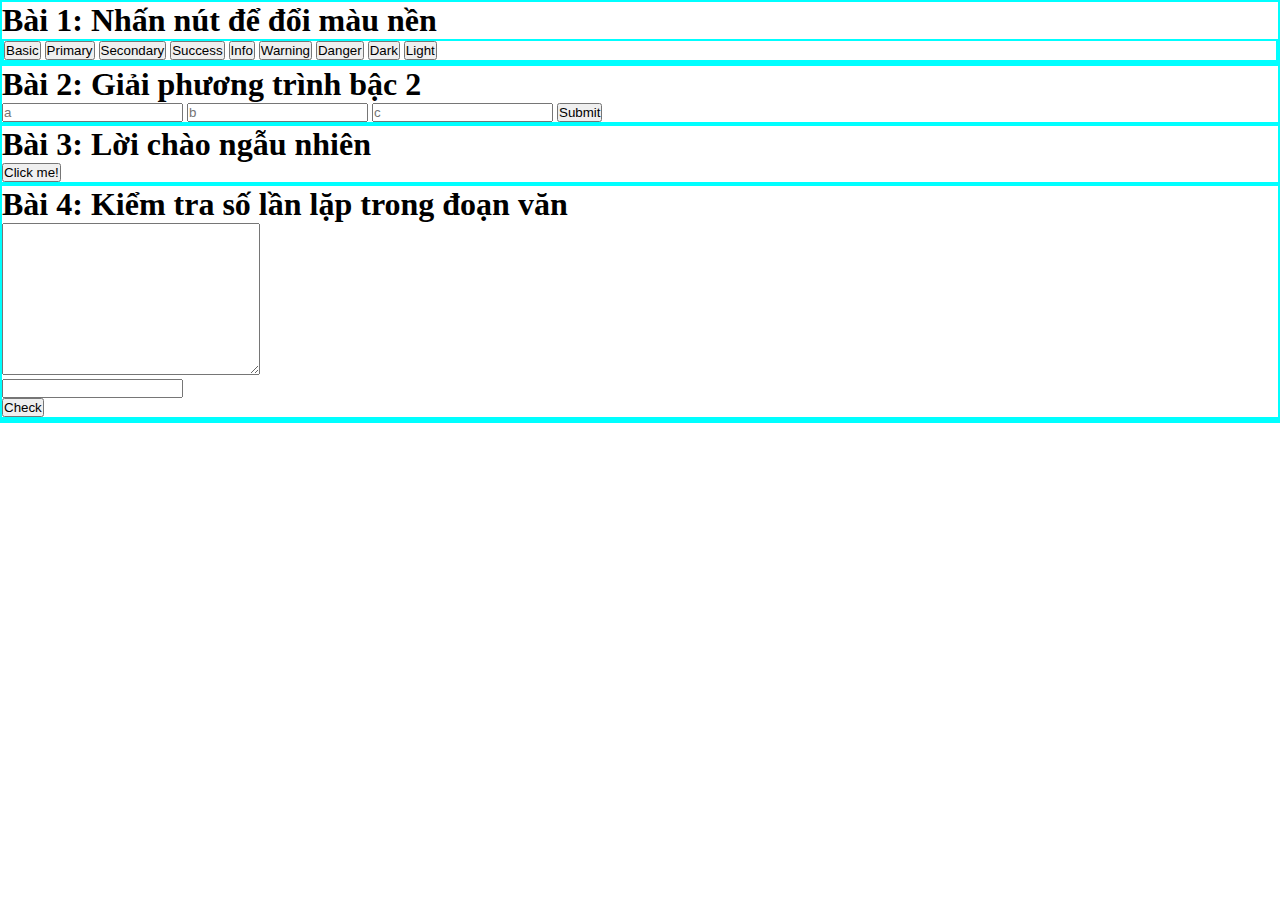
==== lab4/indel.html @ 5bea833b "#1: lab 4: ex 1, 2, 3, 4" ====
<!DOCTYPE html>
<html lang="en">

<head>
    <meta charset="UTF-8">
    <meta name="viewport" content="width=device-width, initial-scale=1.0">
    <!-- Bootrap -->
    <link rel="stylesheet" href="https://cdn.jsdelivr.net/npm/bootstrap@5.2.3/dist/css/bootstrap.min.css"
        integrity="sha384-rbsA2VBKQhggwzxH7pPCaAqO46MgnOM80zW1RWuH61DGLwZJEdK2Kadq2F9CUG65" crossorigin="anonymous">

    <link rel="stylesheet" href="assests/css/style.css">
    <script src="assests/js/action.js"></script>
    <script src="https://code.jquery.com/jquery-3.7.1.js"
        integrity="sha256-eKhayi8LEQwp4NKxN+CfCh+3qOVUtJn3QNZ0TciWLP4=" crossorigin="anonymous"></script>
    <title>Lab 4</title>
</head>

<body>
    <div id="root">
        <!-- Bai 1: Click nut doi mau nen -->
        <div id="bai1">
            <div class="container">
                <h1>Bài 1: Nhấn nút để đổi màu nền</h1>
                <div class="container p-4 m-2">
                    <button type="button" class="bai1-btn btn">Basic</button>
                    <button type="button" class="bai1-btn btn btn-primary">Primary</button>
                    <button type="button" class="bai1-btn btn btn-secondary">Secondary</button>
                    <button type="button" class="bai1-btn btn btn-success">Success</button>
                    <button type="button" class="bai1-btn btn btn-info">Info</button>
                    <button type="button" class="bai1-btn btn btn-warning">Warning</button>
                    <button type="button" class="bai1-btn btn btn-danger">Danger</button>
                    <button type="button" class="bai1-btn btn btn-dark">Dark</button>
                    <button type="button" class="bai1-btn btn btn-light">Light</button>
                </div>
            </div>
        </div>

        <!-- Bai 2: Phuong trinh bac 2 -->
        <div class="bai2">
            <div class="container">
                <h1>Bài 2: Giải phương trình bậc 2</h1>
                <input class="bai2-input" name="a" type="number" placeholder="a">
                <input class="bai2-input" name="b" type="number" placeholder="b">
                <input class="bai2-input" name="c" type="number" placeholder="c">
                <button class="bai2-submit">Submit</button>
                <div>
                    <span class="bai2-result"></span>
                </div>
            </div>
        </div>

        <!-- Bai 3: Loi chao ngau nhien -->
        <div id="bai3">
            <div class="container">
                <h1>Bài 3: Lời chào ngẫu nhiên</h1>
                <button class="bai3-btn">Click me!</button>
            </div>
        </div>

        <!-- Bai4: Kiem tra so lan lap doan -->
        <div id="bai4">
            <div class="container">
                <h1>Bài 4: Kiểm tra số lần lặp trong đoạn văn</h1>
                <textarea name="" id="bai4-textarea" cols="30" rows="10"></textarea>
                <br>
                <input class="bai4-text" type="text">
                <div>
                    <span class="bai4-result"></span>
                </div>
                <button class="bai4-check">Check</button>
            </div>
        </div>

        <!-- Bai 5: Su dung Jquery lam quay anh -->
        <div id="bai5">
            <div class="container">

            </div>
        </div>

</body>

</html>
---- lab4/assests/css/style.css ----
* {
    margin: 0;
    padding: 0;
}

.container {
    border: 2px solid cyan;
}
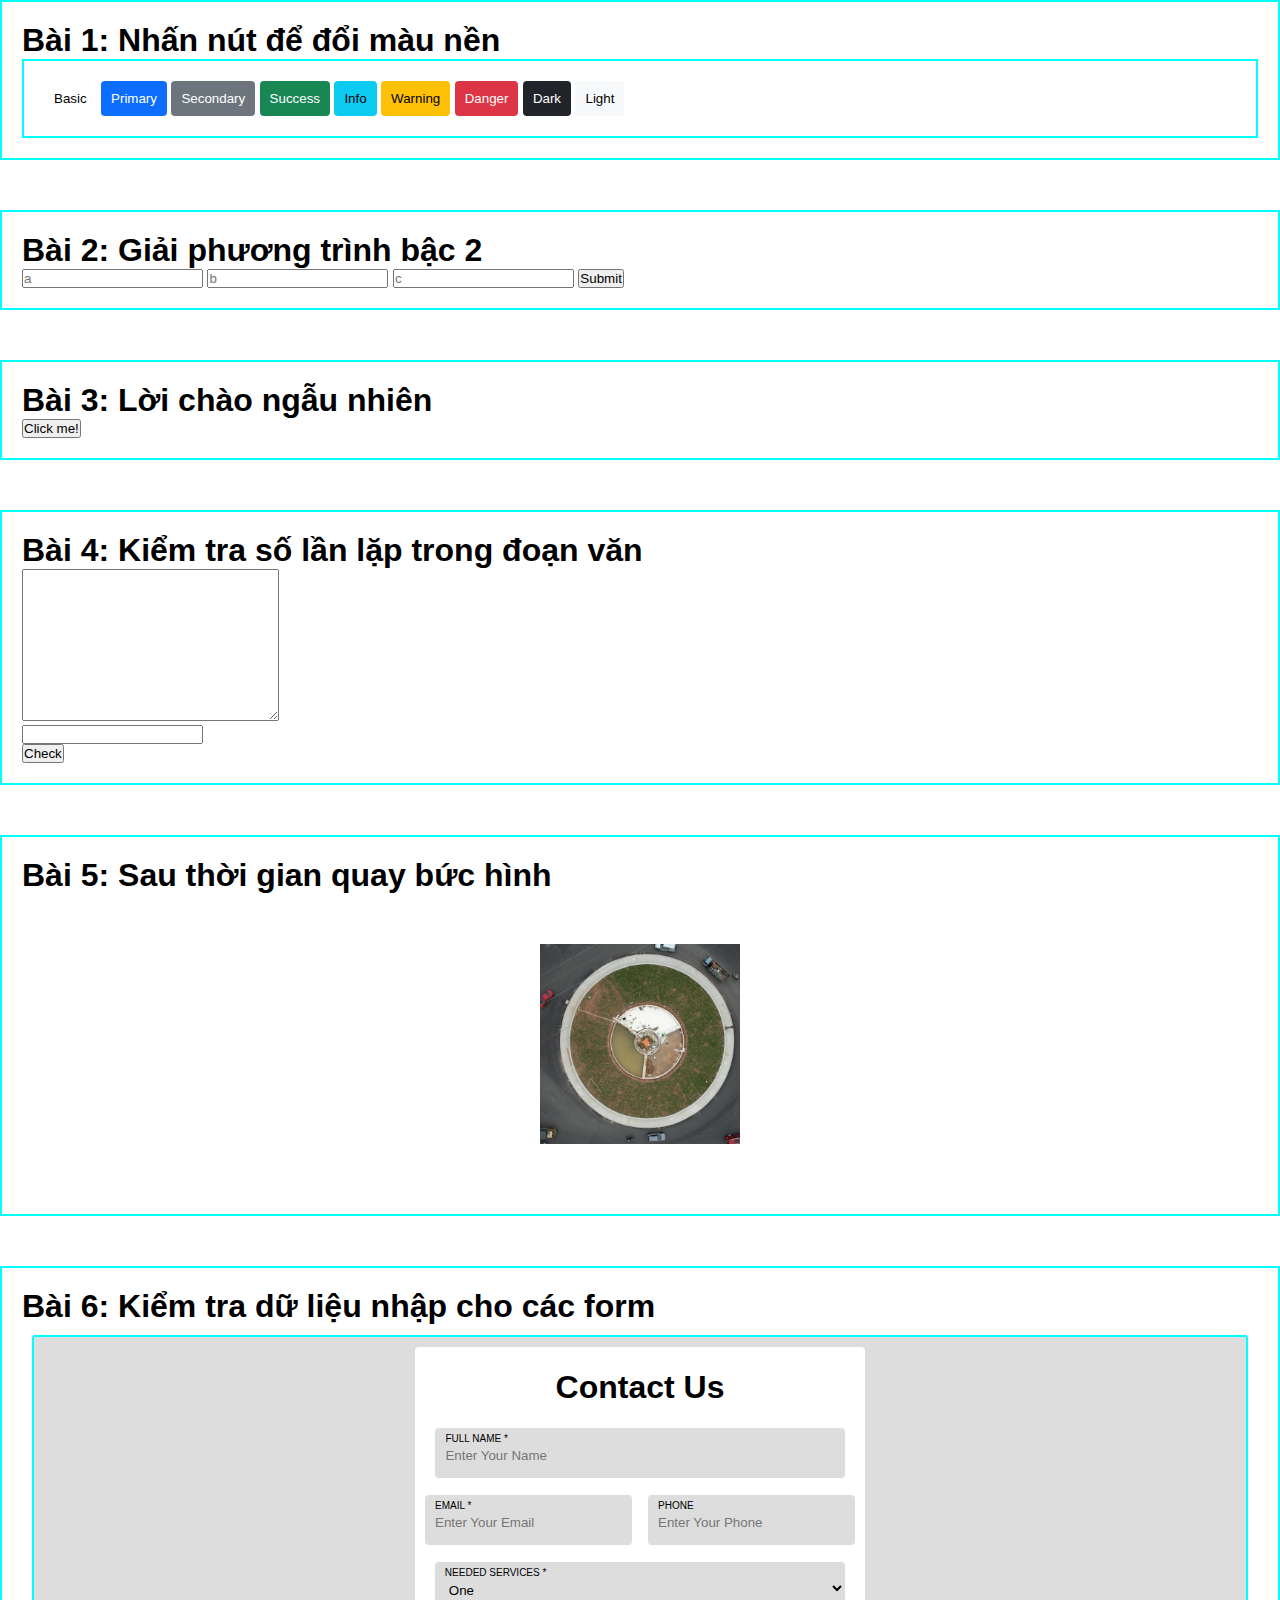
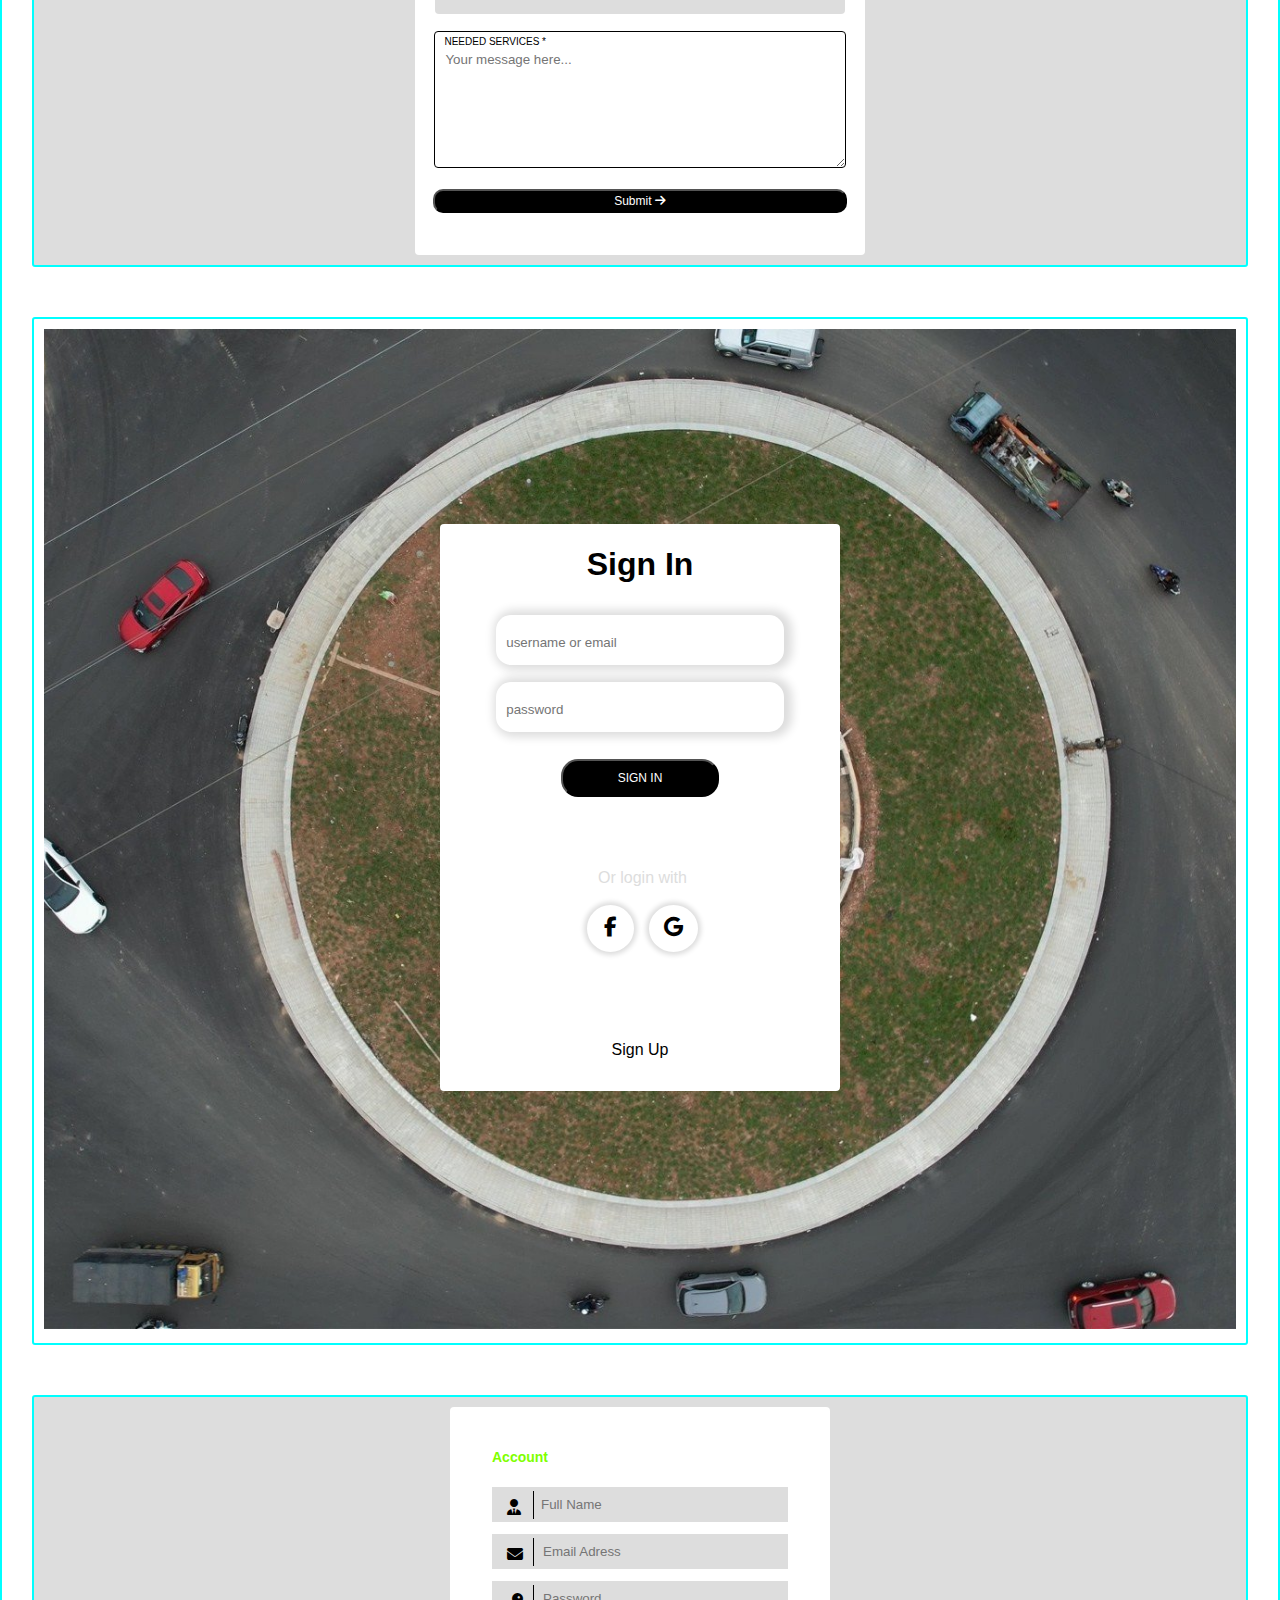
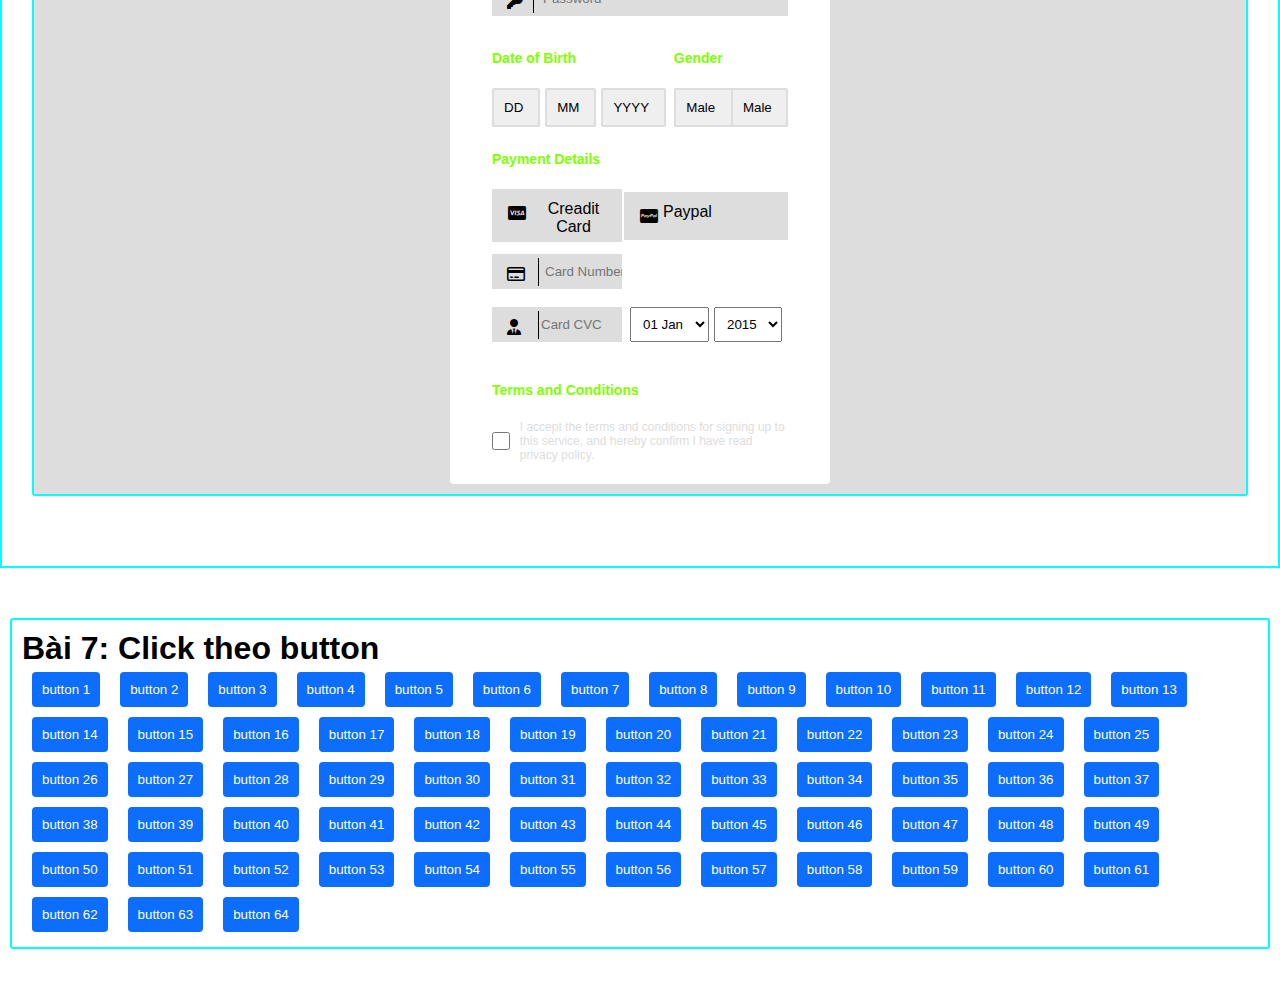
==== commit 99fcb9d4: "#2: lab4 - all" ====
--- a/lab4/indel.html
+++ b/lab4/indel.html
@@ -4,40 +4,40 @@
 <head>
     <meta charset="UTF-8">
     <meta name="viewport" content="width=device-width, initial-scale=1.0">
-    <!-- Bootrap -->
-    <link rel="stylesheet" href="https://cdn.jsdelivr.net/npm/bootstrap@5.2.3/dist/css/bootstrap.min.css"
-        integrity="sha384-rbsA2VBKQhggwzxH7pPCaAqO46MgnOM80zW1RWuH61DGLwZJEdK2Kadq2F9CUG65" crossorigin="anonymous">
 
     <link rel="stylesheet" href="assests/css/style.css">
+    <link rel="stylesheet" href="https://cdnjs.cloudflare.com/ajax/libs/font-awesome/6.4.0/css/all.min.css">
+
     <script src="assests/js/action.js"></script>
     <script src="https://code.jquery.com/jquery-3.7.1.js"
         integrity="sha256-eKhayi8LEQwp4NKxN+CfCh+3qOVUtJn3QNZ0TciWLP4=" crossorigin="anonymous"></script>
+    <link rel="stylesheet" href="assests/css/stylle3.css">
     <title>Lab 4</title>
 </head>
 
 <body>
-    <div id="root">
+    <div id="root4">
         <!-- Bai 1: Click nut doi mau nen -->
         <div id="bai1">
-            <div class="container">
+            <div class="container4">
                 <h1>Bài 1: Nhấn nút để đổi màu nền</h1>
-                <div class="container p-4 m-2">
-                    <button type="button" class="bai1-btn btn">Basic</button>
-                    <button type="button" class="bai1-btn btn btn-primary">Primary</button>
-                    <button type="button" class="bai1-btn btn btn-secondary">Secondary</button>
-                    <button type="button" class="bai1-btn btn btn-success">Success</button>
-                    <button type="button" class="bai1-btn btn btn-info">Info</button>
-                    <button type="button" class="bai1-btn btn btn-warning">Warning</button>
-                    <button type="button" class="bai1-btn btn btn-danger">Danger</button>
-                    <button type="button" class="bai1-btn btn btn-dark">Dark</button>
-                    <button type="button" class="bai1-btn btn btn-light">Light</button>
+                <div class="container4 p-4 m-2">
+                    <button type="button" class="bai1-btn btn4">Basic</button>
+                    <button type="button" class="bai1-btn btn4 btn-primary">Primary</button>
+                    <button type="button" class="bai1-btn btn4 btn-secondary">Secondary</button>
+                    <button type="button" class="bai1-btn btn4 btn-success">Success</button>
+                    <button type="button" class="bai1-btn btn4 btn-info">Info</button>
+                    <button type="button" class="bai1-btn btn4 btn-warning">Warning</button>
+                    <button type="button" class="bai1-btn btn4 btn-danger">Danger</button>
+                    <button type="button" class="bai1-btn btn4 btn-dark">Dark</button>
+                    <button type="button" class="bai1-btn btn4 btn-light">Light</button>
                 </div>
             </div>
         </div>
 
         <!-- Bai 2: Phuong trinh bac 2 -->
         <div class="bai2">
-            <div class="container">
+            <div class="container4">
                 <h1>Bài 2: Giải phương trình bậc 2</h1>
                 <input class="bai2-input" name="a" type="number" placeholder="a">
                 <input class="bai2-input" name="b" type="number" placeholder="b">
@@ -51,7 +51,7 @@
 
         <!-- Bai 3: Loi chao ngau nhien -->
         <div id="bai3">
-            <div class="container">
+            <div class="container4">
                 <h1>Bài 3: Lời chào ngẫu nhiên</h1>
                 <button class="bai3-btn">Click me!</button>
             </div>
@@ -59,7 +59,7 @@
 
         <!-- Bai4: Kiem tra so lan lap doan -->
         <div id="bai4">
-            <div class="container">
+            <div class="container4">
                 <h1>Bài 4: Kiểm tra số lần lặp trong đoạn văn</h1>
                 <textarea name="" id="bai4-textarea" cols="30" rows="10"></textarea>
                 <br>
@@ -73,11 +73,327 @@
 
         <!-- Bai 5: Su dung Jquery lam quay anh -->
         <div id="bai5">
+            <div class="container4">
+                <h1>Bài 5: Sau thời gian quay bức hình</h1>
+                <img class="bai5-img" src="assests/image/img.jpg" alt="image">
+            </div>
+        </div>
+
+        <!-- Bai 6: Kiem tra du lieu nhap -->
+        <div id="bai6">
+            <div class="container4">
+                <h1>Bài 6: Kiểm tra dữ liệu nhập cho các form</h1>
+                <div id="root">
+                    <!-- Form 1 -->
+                    <div class="container bg-gray">
+                        <form action="http://127.0.0.1:5500/#" id="form">
+                            <table class="table">
+                                <thead>
+                                    <tr>
+                                        <th>
+                                            <h1 class="form-head">Contact Us</h1>
+                                        </th>
+                                    </tr>
+                                </thead>
+                                <tbody>
+                                    <tr>
+                                        <td>
+                                            <div class="form-group">
+                                                <label for="name">FULL NAME *</label>
+                                                <input type="text" name="name" placeholder="Enter Your Name"
+                                                    required="">
+                                            </div>
+                                        </td>
+                                    </tr>
+
+                                    <tr class="d-g-2 col-2">
+                                        <td>
+                                            <div class="form-group">
+                                                <label for="email">EMAIL *</label>
+                                                <input type="email" name="email" placeholder="Enter Your Email"
+                                                    required="">
+                                            </div>
+                                        </td>
+
+                                        <td>
+                                            <div class="form-group">
+                                                <label for="phone">PHONE</label>
+                                                <input type="number" name="phone" placeholder="Enter Your Phone">
+                                            </div>
+                                        </td>
+                                    </tr>
+
+                                    <tr>
+                                        <td>
+                                            <div class="form-group">
+                                                <label for="services">NEEDED SERVICES *</label>
+                                                <select name="services">
+                                                    <option value="One">One</option>
+                                                    <option value="Two">Two</option>
+                                                    <option value="Three">Three</option>
+                                                </select>
+                                            </div>
+                                        </td>
+                                    </tr>
+
+                                    <tr>
+                                        <td>
+                                            <div class="form-group">
+                                                <label for="textarea">NEEDED SERVICES *</label>
+                                                <textarea name="textarea" cols="30" rows="10"
+                                                    placeholder="Your message here..."></textarea>
+                                            </div>
+                                        </td>
+                                    </tr>
+
+                                    <tr>
+                                        <td>
+                                            <button class="submit btn" type="submit">Submit <i
+                                                    class="fa-solid fa-arrow-right"></i></button>
+                                        </td>
+                                    </tr>
+                                </tbody>
+                            </table>
+                        </form>
+                    </div>
+
+                    <!-- Form 2 -->
+                    <div class="container">
+                        <img src="assests/image/img.jpg" alt="background" class="background">
+                        <form action="http://127.0.0.1:5500/#" id="form-2">
+                            <table class="table">
+                                <thead>
+                                    <tr>
+                                        <th>
+                                            <h1 class="form-head">Sign In</h1>
+                                        </th>
+                                    </tr>
+                                </thead>
+
+                                <tbody>
+                                    <tr>
+                                        <td>
+                                            <div class="form-group">
+                                                <input type="text" placeholder="username or email">
+                                            </div>
+                                        </td>
+                                    </tr>
+
+                                    <tr>
+                                        <td>
+                                            <div class="form-group">
+                                                <input type="password" placeholder="password">
+                                            </div>
+                                        </td>
+                                    </tr>
+
+                                    <tr>
+                                        <td>
+                                            <button class="submit btn" type="submit">SIGN IN</button>
+                                        </td>
+                                    </tr>
+
+                                    <tr>
+                                        <td>
+                                            <div class="nav-social">
+                                                <p>Or login with</p>
+                                                <div>
+                                                    <ul class="group-icon">
+                                                        <li><a href="http://127.0.0.1:5500/"><i
+                                                                    class="fa-brands fa-facebook-f"></i></a></li>
+                                                        <li><a href="http://127.0.0.1:5500/"><i
+                                                                    class="fa-brands fa-google"></i></a>
+                                                        </li>
+                                                    </ul>
+                                                </div>
+                                            </div>
+                                        </td>
+                                    </tr>
+
+                                    <tr>
+                                        <td>
+                                            <div class="m-t m-b">
+                                                <a href="http://127.0.0.1:5500/#">Sign Up</a>
+                                            </div>
+                                        </td>
+                                    </tr>
+                                </tbody>
+                            </table>
+                        </form>
+                    </div>
+
+                    <!-- Form 3 -->
+                    <div class="container bg-gray">
+                        <form action="http://127.0.0.1:5500/#" id="form-3">
+                            <table class="table">
+                                <thead>
+                                    <tr>
+                                        <th>
+                                            <h1>Account</h1>
+                                        </th>
+
+                                    </tr>
+                                </thead>
+                                <tbody>
+                                    <tr>
+                                        <td>
+                                            <div class="group-input">
+                                                <i class="fa-solid fa-user-tie"></i>
+                                                <input type="text" placeholder="Full Name">
+                                            </div>
+                                        </td>
+                                    </tr>
+
+                                    <tr>
+                                        <td>
+                                            <div class="group-input">
+                                                <i class="fa-solid fa-envelope"></i>
+                                                <input type="email" placeholder="Email Adress">
+                                            </div>
+                                        </td>
+                                    </tr>
+
+                                    <tr>
+                                        <td>
+                                            <div class="group-input">
+                                                <i class="fa-solid fa-key"></i>
+                                                <input type="password" placeholder="Password">
+                                            </div>
+                                        </td>
+                                    </tr>
+                                </tbody>
+
+                            </table>
+
+                            <table class="table">
+                                <thead>
+                                    <tr>
+                                        <th>
+                                            <h1>Date of Birth</h1>
+                                        </th>
+
+                                        <th>
+                                            <h1>Gender</h1>
+                                        </th>
+                                    </tr>
+                                </thead>
+
+                                <tbody>
+                                    <tr>
+                                        <td>
+                                            <div class="group-select">
+                                                <button>DD</button>
+                                                <button>MM</button>
+                                                <button>YYYY</button>
+                                            </div>
+                                        </td>
+
+                                        <td>
+                                            <div class="group-select">
+                                                <button class="gender">Male</button>
+                                                <button class="gender">Male</button>
+                                            </div>
+                                        </td>
+                                    </tr>
+                                </tbody>
+                            </table>
+
+                            <table class="table">
+                                <thead>
+                                    <tr>
+                                        <th>
+                                            <h1>Payment Details</h1>
+                                        </th>
+                                    </tr>
+                                </thead>
+
+                                <tbody>
+                                    <tr>
+                                        <td>
+                                            <div class="group-input special none">
+                                                <i class="fa-brands fa-cc-visa"></i>
+                                                <p>Creadit Card</p>
+                                            </div>
+                                        </td>
+
+                                        <td>
+                                            <div class="group-input special none">
+                                                <i class="fa-brands fa-cc-paypal"></i>
+                                                <p>Paypal</p>
+                                            </div>
+                                        </td>
+                                    </tr>
+
+                                    <tr>
+                                        <td>
+                                            <div class="group-input special card-number">
+                                                <i class="fa-regular fa-credit-card"></i>
+                                                <input type="text" placeholder="Card Number">
+                                            </div>
+                                        </td>
+                                    </tr>
+
+                                    <tr>
+                                        <td>
+                                            <div class="group-input special">
+                                                <i class="fa-solid fa-user-tie"></i>
+                                                <input type="text" placeholder="Card CVC">
+                                            </div>
+                                        </td>
+
+                                        <td>
+                                            <div class="group-input special none nope">
+                                                <select name="" id="">
+                                                    <option value="01 Jan">01 Jan</option>
+                                                </select>
+                                                <select name="" id="">
+                                                    <option value="2015">2015</option>
+                                                </select>
+                                            </div>
+                                        </td>
+
+                                    </tr>
+                                </tbody>
+                            </table>
+
+                            <table>
+                                <thead>
+                                    <tr>
+                                        <th>
+                                            <h1>Terms and Conditions</h1>
+                                        </th>
+                                    </tr>
+                                </thead>
+
+                                <tbody>
+                                    <tr>
+                                        <td>
+                                            <div class="group-terms">
+                                                <input type="checkbox">
+                                                <p class="terms"> I accept the terms and conditions for signing up to
+                                                    this service,
+                                                    and hereby
+                                                    confirm
+                                                    I have read privacy policy.</p>
+                                            </div>
+                                        </td>
+                                    </tr>
+                                </tbody>
+                            </table>
+                        </form>
+                    </div>
+                </div>
+            </div>
+        </div>
+
+        <!-- Bai 7: Nhap theo button -->
+        <div id="bai7">
             <div class="container">
-
-            </div>
-        </div>
-
+                <h1>Bài 7: Click theo button</h1>
+                <div class="bai7-click"></div>
+            </div>
+        </div>
+    </div>
 </body>
 
 </html>--- a/lab4/assests/css/style.css
+++ b/lab4/assests/css/style.css
@@ -1,8 +1,65 @@
-* {
-    margin: 0;
-    padding: 0;
+.container4 {
+    border: 2px solid cyan;
+    padding: 20px;
 }
 
-.container {
-    border: 2px solid cyan;
+.bai5-img {
+    width: 200px;
+    height: 200px;
+    object-fit: cover;
+    margin: 50px auto;
+    display: block;
+}
+
+.mb-5 {
+    margin-bottom: 50px;
+}
+
+.btn4 {
+    padding: 10px;
+    border-radius: 4px;
+    border: none;
+    background-color: transparent;
+    cursor: pointer;
+}
+
+.btn-primary {
+    color: #fff;
+    background-color: #0d6efd;
+}
+
+.btn-secondary {
+    color: #fff;
+    background-color: #6c757d;
+}
+
+.btn-success {
+    color: #fff;
+    background-color: #198754;
+}
+
+.btn-info {
+    color: #000;
+    background-color: #0dcaf0;
+}
+
+.btn-warning {
+    color: #000;
+    background-color: #ffc107;
+}
+
+.btn-danger {
+    color: #fff;
+    background-color: #dc3545;
+}
+
+.btn-dark {
+    color: #fff;
+    background-color: #212529;
+}
+
+.btn-light {
+    color: #fff;
+    color: #000;
+    background-color: #f8f9fa;
 }--- a/lab4/assests/css/stylle3.css
+++ b/lab4/assests/css/stylle3.css
@@ -0,0 +1,387 @@
+:root {
+    --color-gray: #ddd;
+    --color-brow: #A52A2A;
+    --color-brow-light: #FFF8DC;
+    --color-green: rgb(127, 255, 0);
+}
+
+* {
+    margin: 0;
+    padding: 0;
+    color: black;
+    font-family: 'Segoe UI', Tahoma, Geneva, Verdana, sans-serif;
+}
+
+.check-input {
+    border: 2px solid red !important;
+}
+
+.m-t {
+    margin-top: 50px;
+}
+
+.m-b {
+    margin-bottom: 30px;
+}
+
+.hidden {
+    visibility: hidden !important;
+}
+.container {
+    padding: 10px;
+    margin: 10px;
+    border: 2px solid cyan;
+    border-radius: 3px;
+    margin-bottom: 50px;
+    position: relative;
+}
+
+li,
+a {
+    text-decoration: none;
+    list-style: none;
+    color: black;
+}
+
+.menu {
+    display: flex;
+    width: 100%;
+    background-color: var(--color-gray);
+    border-bottom: 2px solid var(--color-brow);
+    border-left: 4px solid var(--color-brow);
+}
+
+[class*="item"] {
+    padding: 15px;
+}
+
+.menu-item {
+    position: relative;
+}
+
+.menu-item:hover {
+    background-color: var(--color-brow);
+    cursor: default;
+    border-left: 2px solid var(--color-brow-light);
+}
+
+.menu-item:hover .drop_menu {
+    display: block;
+    position: absolute;
+    top: 104%;
+    left: 0;
+}
+
+.drop_menu::before {
+    content: "";
+    display: block;
+    top: -5px;
+    position: absolute;
+    width: 100%;
+    height: 5px;
+}
+
+.drop_menu {
+    display: none;
+    background-color: var(--color-gray);
+    width: max-content;
+    z-index: 10000;
+}
+
+.drop_menu-item:hover {
+    background-color: var(--color-brow-light);
+}
+
+.bg-gray {
+    background-color: var(--color-gray);
+}
+
+.form-head {
+    padding-top: 20px;
+    margin-bottom: 20px;
+}
+
+[id^="form"] {
+    text-align: center;
+    background-color: white;
+    width: 90%;
+    max-width: 450px;
+    margin: auto;
+    border-radius: 4px;
+}
+
+.form-group input,
+.form-group select,
+.form-group textarea {
+    padding: 20px;
+    padding-bottom: 15px;
+    padding-left: 10px;
+    border-radius: 4px;
+    background-color: var(--color-gray);
+    border: none;
+    position: relative;
+    width: 85%;
+}
+
+.form-group select {
+    width: 92%;
+}
+
+.form-group textarea {
+    background-color: white;
+    max-height: 100px;
+    border: 1px solid black;
+}
+
+.form-group label {
+    font-size: 10px;
+    position: absolute;
+    z-index: 2;
+    margin-left: 10px;
+    margin-top: 5px;
+}
+
+/* display grid 2 column */
+.d-g-2 {
+    display: grid;
+    grid-template-columns: 50% 50%;
+}
+
+.table {
+    width: 100%;
+    margin: auto;
+}
+
+.table .form-group {
+    margin-bottom: 15px;
+}
+
+.col-2 input {
+    width: inherit;
+}
+
+.submit {
+    color: white;
+    background-color: black;
+    width: 93%;
+    margin-bottom: 40px;
+}
+
+.submit i {
+    color: white;
+}
+
+#form-2 {
+    position: absolute;
+    top: 20%;
+    left: 0;
+    right: 0;
+    max-width: 400px;
+}
+
+#form-2 .form-group input {
+    width: 65%;
+    border-radius: 15px;
+    background-color: white;
+    box-shadow: 3px 0 10px 5px var(--color-gray);
+}
+
+#form-2 .form-head {
+    margin-bottom: 30px;
+}
+
+.background {
+    width: 100%;
+    min-height: 1000px;
+    object-fit: cover;
+}
+
+#form-2 .submit {
+    width: 40%;
+    padding: 10px;
+    border-radius: 17px;
+    margin-top: 10px;
+}
+
+.btn {
+    padding: 3px 0;
+    border-radius: 10px;
+    font-size: 12px;
+    cursor: pointer;
+}
+
+.nav-social {
+    margin-top: 30px;
+    margin-bottom: 50px;
+}
+
+.nav-social p {
+    color: var(--color-gray) !important;
+    padding-left: 5px;
+}
+
+.group-icon {
+    display: flex;
+    margin: auto;
+    margin-top: 30px;
+    margin-bottom: 50px;
+    justify-content: center;
+}
+
+.group-icon li {
+    width: max-content;
+    margin-right: 5px;
+    margin-left: 10px;
+}
+
+.group-icon a {
+    box-shadow: 0 0 5px 3px var(--color-gray);
+    padding: 15px;
+    text-align: center;
+    border-radius: 50%;
+    width: auto;
+}
+
+.group-icon a i {
+    font-size: 20px;
+}
+
+.group-icon a i.fa-facebook-f {
+    padding: 2px;
+    padding-top: 0;
+}
+
+#form-3 {
+    text-align: left;
+    max-width: 300px;
+    padding: 20px 40px;
+}
+
+#form-3 h1 {
+    color: var(--color-green);
+    font-size: 14px;
+    margin: 20px 0;
+    width: max-content;
+}
+
+#form-3 input {
+    width: 100%;
+}
+
+.group-input {
+    display: flex;
+    margin-bottom: 10px;
+    background-color: var(--color-gray);
+    justify-content: baseline;
+    position: relative;
+}
+
+.group-input input,
+.group-input i {
+    border: none;
+    background-color: var(--color-gray);
+    padding: 10px 0;
+}
+
+.group-input input:focus {
+    outline: none;
+}
+
+.group-input i {
+    padding: 12px 15px 0;
+    position: relative;
+    margin-right: 5px;
+}
+
+.group-input::before {
+    content: "";
+    display: block;
+    position: absolute;
+    background-color: black;
+    height: 80%;
+    width: 1px;
+    top: 10%;
+    left: 14%;
+    z-index: 4;
+}
+
+.group-select button {
+    padding: 10px;
+    padding-right: 15px;
+    margin-right: 5px;
+    border: 2px solid var(--color-gray);
+    border-radius: 2px;
+}
+
+.group-select {
+    display: flex;
+}
+
+.group-select .gender {
+    width: 50%;
+    display: inline;
+    margin-right: 0;
+}
+
+.group-select .gender:first-child {
+    border-top-right-radius: 0;
+    border-bottom-right-radius: 0;
+    border-right: none;
+}
+
+.group-select .gender:nth-child(2) {
+    border-top-left-radius: 0;
+    border-bottom-left-radius: 0;
+}
+
+.group-input.special::before {
+    left: 35%;
+}
+
+.group-input.special.none::before {
+    display: none;
+}
+
+.group-input.special.none input {
+    width: 50%;
+}
+
+.group-input.special.none {
+    text-align: center;
+    padding: 6px;
+}
+
+.group-input.special.none p {
+    padding-top: 5px;
+}
+
+.group-input.special.none i {
+    padding: 10px 0 10px 10px;
+}
+
+.group-input.special.nope {
+    background-color: white;
+    justify-content: space-between;
+}
+
+.group-input select {
+    padding: 8px;
+}
+
+.group-input select:first-child {
+    margin-right: 5px;
+}
+
+.terms {
+    color: var(--color-gray);
+    font-size: 12px;
+}
+
+.group-terms {
+    display: flex;
+}
+
+.group-terms input {
+    max-width: 6%;
+    margin-right: 10px;
+}